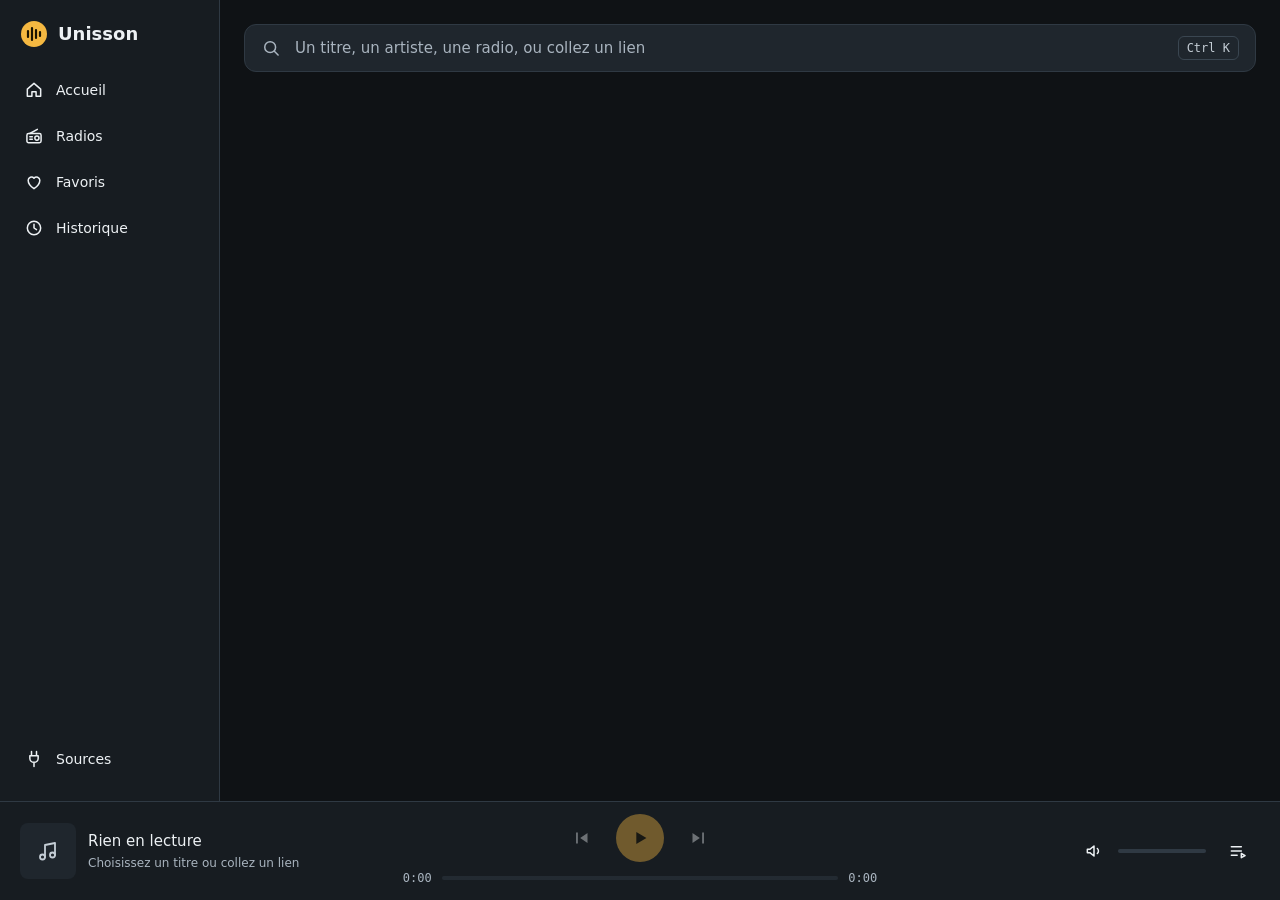
==== crates/unisson-app/ui/index.html @ 33367f4a "feat(app): add the queue panel and the radio that takes over The panel on the right lists the curren" ====
<!doctype html>
<html lang="fr">
<head>
<meta charset="utf-8">
<meta name="viewport" content="width=device-width, initial-scale=1">
<title>Unisson</title>
<link rel="stylesheet" href="styles/app.css">
<script type="module" src="js/main.js"></script>
</head>
<body>

<!-- Icons, defined once and reused with <use>. -->
<svg class="sprite" aria-hidden="true">
  <symbol id="icon-home" viewBox="0 0 24 24"><path d="M4 11l8-7 8 7v8.5h-5.5V14h-5v5.5H4z"/></symbol>
  <symbol id="icon-radio" viewBox="0 0 24 24"><rect x="3.5" y="9" width="17" height="11" rx="2"/><path d="M7 9l9-5M7 13h3M7 16h3"/><circle cx="15.5" cy="14.5" r="2.5"/></symbol>
  <symbol id="icon-heart" viewBox="0 0 24 24"><path d="M12 20s-7-4.4-7-10a4 4 0 0 1 7-2.6A4 4 0 0 1 19 10c0 5.6-7 10-7 10z"/></symbol>
  <symbol id="icon-history" viewBox="0 0 24 24"><circle cx="12" cy="12" r="8"/><path d="M12 7.5V12l3 2"/></symbol>
  <symbol id="icon-sources" viewBox="0 0 24 24"><path d="M9 3v5M15 3v5M7 8h10v3a5 5 0 0 1-10 0zM12 16v5"/></symbol>
  <symbol id="icon-search" viewBox="0 0 24 24"><circle cx="11" cy="11" r="6.5"/><path d="M16 16l4.5 4.5"/></symbol>
  <symbol id="icon-note" viewBox="0 0 24 24"><path d="M9 18V6l10-2v12"/><circle cx="6.5" cy="18" r="2.5"/><circle cx="16.5" cy="16" r="2.5"/></symbol>
  <symbol id="icon-volume" viewBox="0 0 24 24"><path d="M4 10v4h3l5 4V6l-5 4z"/><path d="M16 9a4 4 0 0 1 0 6"/></symbol>
  <symbol id="icon-muted" viewBox="0 0 24 24"><path d="M4 10v4h3l5 4V6l-5 4z"/><path d="M16 9.5l5 5M21 9.5l-5 5"/></symbol>
  <symbol id="icon-close" viewBox="0 0 24 24"><path d="M6 6l12 12M18 6L6 18"/></symbol>
  <symbol id="icon-plus" viewBox="0 0 24 24"><path d="M12 5v14M5 12h14"/></symbol>
  <symbol id="icon-queue" viewBox="0 0 24 24"><path d="M4 7h12M4 12h12M4 17h7"/><path d="M16 15v5l4.5-2.5z"/></symbol>
  <symbol id="icon-bars" viewBox="0 0 24 24"><path d="M6 15V9M12 19V5M18 16V8"/></symbol>
  <symbol id="icon-up" viewBox="0 0 24 24"><path d="M6 14l6-6 6 6"/></symbol>
  <symbol id="icon-down" viewBox="0 0 24 24"><path d="M6 10l6 6 6-6"/></symbol>
  <!-- Filled icons. -->
  <symbol id="icon-play" viewBox="0 0 24 24"><path d="M8 5.5v13l11-6.5z"/></symbol>
  <symbol id="icon-pause" viewBox="0 0 24 24"><path d="M7 5h3.5v14H7zM13.5 5H17v14h-3.5z"/></symbol>
  <symbol id="icon-previous" viewBox="0 0 24 24"><path d="M18 6.5v11l-8-5.5zM5.5 6h2v12h-2z"/></symbol>
  <symbol id="icon-next" viewBox="0 0 24 24"><path d="M6 6.5v11l8-5.5zM16.5 6h2v12h-2z"/></symbol>
</svg>

<div class="app">

  <nav class="sidebar" aria-label="Navigation principale">
    <div class="brand">
      <svg width="28" height="28" viewBox="0 0 28 28" aria-hidden="true"><circle cx="14" cy="14" r="13" fill="#F5B841"/><path d="M8 17v-6M12 20V8M16 18v-8M20 16v-4" stroke="#1A1300" stroke-width="2.2" stroke-linecap="round"/></svg>
      <span class="brand-name">Unisson</span>
    </div>

    <div class="nav-group">
      <button class="nav-item" type="button" data-view="home" title="Accueil">
        <svg class="icon" aria-hidden="true"><use href="#icon-home"/></svg><span class="nav-label">Accueil</span>
      </button>
      <button class="nav-item" type="button" data-view="radios" title="Radios">
        <svg class="icon" aria-hidden="true"><use href="#icon-radio"/></svg><span class="nav-label">Radios</span>
      </button>
      <button class="nav-item" type="button" data-view="favorites" title="Favoris">
        <svg class="icon" aria-hidden="true"><use href="#icon-heart"/></svg><span class="nav-label">Favoris</span>
      </button>
      <button class="nav-item" type="button" data-view="history" title="Historique">
        <svg class="icon" aria-hidden="true"><use href="#icon-history"/></svg><span class="nav-label">Historique</span>
      </button>
    </div>

    <div class="nav-group nav-group-end">
      <button class="nav-item" type="button" data-view="sources" title="Sources">
        <svg class="icon" aria-hidden="true"><use href="#icon-sources"/></svg><span class="nav-label">Sources</span>
      </button>
    </div>
  </nav>

  <main class="content">
    <form class="search" id="search-form" role="search">
      <svg class="icon" aria-hidden="true"><use href="#icon-search"/></svg>
      <input id="search-input" type="search" autocomplete="off" spellcheck="false"
        aria-label="Rechercher dans toutes les sources"
        placeholder="Un titre, un artiste, une radio, ou collez un lien">
      <kbd>Ctrl K</kbd>
    </form>
    <div class="view" id="view" tabindex="-1"></div>
  </main>

  <aside class="queue" id="queue" aria-label="File d'attente" hidden>
    <div class="queue-head">
      <h2 class="section-title">File d'attente</h2>
      <button class="text-button" id="queue-clear" type="button">Vider</button>
    </div>
    <div class="queue-body" id="queue-body"></div>
    <div class="queue-fallback" id="queue-fallback"></div>
  </aside>

  <div class="notice" id="notice" role="status" aria-live="polite" hidden>
    <span class="notice-text" id="notice-text"></span>
    <button class="text-button" id="notice-action" type="button" hidden></button>
    <button class="icon-button" id="notice-close" type="button" aria-label="Fermer le message">
      <svg class="icon" aria-hidden="true"><use href="#icon-close"/></svg>
    </button>
  </div>

  <footer class="player" aria-label="Lecteur">
    <div class="player-media">
      <div class="cover" id="player-cover" data-source="none">
        <svg class="icon" aria-hidden="true"><use id="player-cover-icon" href="#icon-note"/></svg>
        <img id="player-cover-image" alt="" hidden>
      </div>
      <div class="player-text">
        <div class="player-title" id="player-title">Rien en lecture</div>
        <div class="player-subtitle" id="player-subtitle">Choisissez un titre ou collez un lien</div>
      </div>
      <span class="badge" id="player-source" hidden></span>
    </div>

    <div class="player-center">
      <div class="transport">
        <button class="icon-button" id="player-previous" type="button" aria-label="Titre précédent" disabled>
          <svg class="icon icon-filled" aria-hidden="true"><use href="#icon-previous"/></svg>
        </button>
        <button class="play-button" id="player-toggle" type="button" aria-label="Lire" disabled>
          <svg class="icon icon-filled" aria-hidden="true"><use id="player-toggle-icon" href="#icon-play"/></svg>
          <span class="spinner" aria-hidden="true"></span>
        </button>
        <button class="icon-button" id="player-next" type="button" aria-label="Titre suivant" disabled>
          <svg class="icon icon-filled" aria-hidden="true"><use href="#icon-next"/></svg>
        </button>
      </div>
      <div class="progress" id="player-progress">
        <span class="time" id="player-position">0:00</span>
        <input class="slider" id="player-seek" type="range" min="0" max="0" step="1000" value="0"
          aria-label="Position dans le titre" disabled>
        <span class="time" id="player-duration">0:00</span>
      </div>
      <div class="live" id="player-live" hidden><span class="live-dot" aria-hidden="true"></span>En direct</div>
    </div>

    <div class="player-tools">
      <button class="icon-button" id="player-mute" type="button" aria-label="Couper le son" aria-pressed="false">
        <svg class="icon" aria-hidden="true"><use id="player-mute-icon" href="#icon-volume"/></svg>
      </button>
      <input class="slider slider-volume" id="player-volume" type="range" min="0" max="100" step="1" value="100"
        aria-label="Volume">
      <button class="icon-button toggle-button" id="player-queue" type="button"
        aria-label="File d'attente" title="File d'attente" aria-pressed="false" aria-controls="queue">
        <svg class="icon" aria-hidden="true"><use href="#icon-queue"/></svg>
      </button>
    </div>
  </footer>

</div>
</body>
</html>
---- crates/unisson-app/ui/styles/app.css ----
/* Unisson: styles of the main window.
 *
 * Sections: tokens, base, layout, sidebar, content, lists, notice, player,
 * sliders, small windows.
 */

/* ---------- Tokens ---------- */

:root {
  color-scheme: dark;

  --color-bg: #0F1215;
  --color-panel: #171C21;
  --color-surface: #1F262D;
  --color-hover: #2A333C;
  --color-border: #2F3943;
  --color-border-strong: #3A4651;
  --color-text: #EDF1F4;
  --color-text-soft: #C5CED6;
  --color-text-muted: #A9B4BF;
  --color-accent: #F5B841;
  --color-on-accent: #1A1300;
  --color-live: #6FD3C7;
  --color-danger: #FF9B8A;

  /* One color per source, used behind covers without a picture. */
  --color-source-radio: #2F5D62;
  --color-source-local: #5A4A7A;
  --color-source-youtube: #7A4B3B;

  --font-text: "Ubuntu", "Noto Sans", "DejaVu Sans", sans-serif;
  --font-mono: "Ubuntu Mono", "DejaVu Sans Mono", monospace;

  /* The smallest comfortable target for a pointer. */
  --target: 44px;
  --radius: 8px;
  --sidebar-width: 220px;
}

/* ---------- Base ---------- */

*,
*::before,
*::after {
  box-sizing: border-box;
}

html,
body {
  height: 100%;
  margin: 0;
}

body {
  background: var(--color-bg);
  color: var(--color-text);
  font-family: var(--font-text);
  font-size: 14px;
  line-height: 1.35;
  overflow: hidden;
  /* An application, not a document: text is not selected by accident. */
  user-select: none;
  -webkit-user-select: none;
  cursor: default;
}

button,
input,
select {
  font: inherit;
  color: inherit;
}

button {
  cursor: pointer;
}

button:disabled {
  cursor: default;
  opacity: 0.4;
}

:focus-visible {
  outline: 2px solid var(--color-accent);
  outline-offset: 2px;
}

h1,
h2,
p {
  margin: 0;
}

[hidden] {
  display: none !important;
}

.sprite {
  position: absolute;
  width: 0;
  height: 0;
}

.icon {
  flex: none;
  width: 20px;
  height: 20px;
  fill: none;
  stroke: currentColor;
  stroke-width: 1.8;
  stroke-linecap: round;
  stroke-linejoin: round;
}

.icon-filled {
  fill: currentColor;
  stroke: none;
}

.icon-button {
  flex: none;
  display: flex;
  align-items: center;
  justify-content: center;
  width: var(--target);
  height: var(--target);
  border: 0;
  border-radius: var(--radius);
  background: transparent;
}

.icon-button:hover:not(:disabled) {
  background: var(--color-hover);
}

.text-button {
  flex: none;
  height: 32px;
  padding: 0 12px;
  border: 1px solid var(--color-border-strong);
  border-radius: var(--radius);
  background: transparent;
}

.text-button:hover {
  background: var(--color-hover);
}

.badge {
  flex: none;
  padding: 2px 7px;
  border: 1px solid var(--color-border-strong);
  border-radius: 5px;
  color: var(--color-text-soft);
  font-size: 11px;
  font-weight: 500;
  letter-spacing: 0.04em;
  text-transform: uppercase;
}

.truncate {
  min-width: 0;
  overflow: hidden;
  text-overflow: ellipsis;
  white-space: nowrap;
}

/* ---------- Layout ---------- */

.app {
  position: relative;
  display: grid;
  /* The last column is the queue panel: it has no width while hidden. */
  grid-template-columns: var(--sidebar-width) minmax(0, 1fr) auto;
  grid-template-rows: minmax(0, 1fr) auto auto;
  grid-template-areas:
    "sidebar content queue"
    "notice  notice  notice"
    "player  player  player";
  height: 100%;
}

/* ---------- Sidebar ---------- */

.sidebar {
  grid-area: sidebar;
  display: flex;
  flex-direction: column;
  gap: 20px;
  padding: 20px 12px;
  background: var(--color-panel);
  border-right: 1px solid var(--color-border);
  overflow-y: auto;
}

.brand {
  display: flex;
  align-items: center;
  gap: 10px;
  padding: 0 8px;
}

.brand svg {
  flex: none;
}

.brand-name {
  font-size: 18px;
  font-weight: 700;
}

.nav-group {
  display: flex;
  flex-direction: column;
  gap: 2px;
}

.nav-group-end {
  margin-top: auto;
}

.nav-item {
  display: flex;
  align-items: center;
  gap: 12px;
  width: 100%;
  height: var(--target);
  padding: 0 12px;
  border: 0;
  border-radius: var(--radius);
  background: transparent;
  text-align: left;
}

.nav-item:hover {
  background: var(--color-surface);
}

.nav-item[aria-current="page"] {
  background: var(--color-hover);
  font-weight: 500;
}

.nav-item[aria-current="page"] .icon {
  color: var(--color-accent);
}

/* ---------- Content ---------- */

.content {
  grid-area: content;
  display: flex;
  flex-direction: column;
  gap: 24px;
  min-height: 0;
  padding: 24px 24px 0;
}

.search {
  flex: none;
  display: flex;
  align-items: center;
  gap: 12px;
  height: 48px;
  padding: 0 16px;
  background: var(--color-surface);
  border: 1px solid var(--color-border);
  border-radius: 12px;
  color: var(--color-text-muted);
}

.search:focus-within {
  border-color: var(--color-accent);
}

.search input {
  flex: 1;
  min-width: 0;
  height: var(--target);
  border: 0;
  outline: 0;
  background: transparent;
  color: var(--color-text);
  font-size: 15px;
  user-select: text;
  -webkit-user-select: text;
}

.search input::placeholder {
  color: var(--color-text-muted);
}

.search input::-webkit-search-cancel-button {
  display: none;
}

kbd {
  flex: none;
  padding: 3px 8px;
  border: 1px solid var(--color-border-strong);
  border-radius: 6px;
  color: var(--color-text-soft);
  font-family: var(--font-mono);
  font-size: 12px;
  white-space: nowrap;
}

.view {
  flex: 1;
  display: flex;
  flex-direction: column;
  gap: 24px;
  min-height: 0;
  padding-bottom: 24px;
  overflow-y: auto;
  outline: 0;
}

.view-title {
  font-size: 22px;
  font-weight: 500;
}

.section {
  display: flex;
  flex-direction: column;
  gap: 12px;
}

.section-head {
  display: flex;
  align-items: baseline;
  justify-content: space-between;
  gap: 12px;
}

.section-title {
  font-size: 16px;
  font-weight: 500;
}

.section-note {
  color: var(--color-text-muted);
  font-size: 13px;
}

.link-button {
  padding: 4px 0;
  border: 0;
  background: transparent;
  color: var(--color-accent);
  font-size: 13px;
}

.link-button:hover {
  text-decoration: underline;
}

.hint {
  color: var(--color-text-muted);
  max-width: 60ch;
}

/* ---------- Lists ---------- */

.tiles {
  display: grid;
  grid-template-columns: repeat(auto-fill, minmax(170px, 1fr));
  gap: 16px;
}

.tile {
  display: flex;
  flex-direction: column;
  min-width: 0;
  padding: 0;
  border: 1px solid transparent;
  border-radius: 12px;
  background: var(--color-surface);
  overflow: hidden;
  text-align: left;
}

.tile:hover {
  background: var(--color-hover);
}

.tile[aria-current="true"] {
  border-color: var(--color-accent);
}

.tile-band {
  display: flex;
  justify-content: space-between;
  height: 76px;
  padding: 8px;
  background: var(--color-source-local);
}

.tile[data-source="radio"] .tile-band {
  background: var(--color-source-radio);
}

.tile[data-source="youtube"] .tile-band {
  background: var(--color-source-youtube);
}

.tile-badge {
  align-self: flex-start;
  padding: 2px 7px;
  border-radius: 5px;
  background: var(--color-bg);
  font-size: 11px;
  font-weight: 500;
  letter-spacing: 0.04em;
  text-transform: uppercase;
}

.tile-play {
  align-self: flex-end;
  display: flex;
  align-items: center;
  justify-content: center;
  width: var(--target);
  height: var(--target);
  border-radius: 50%;
  background: var(--color-accent);
  color: var(--color-on-accent);
}

.tile-text {
  display: flex;
  flex-direction: column;
  gap: 2px;
  min-width: 0;
  padding: 12px;
}

.tile-title {
  font-weight: 500;
}

.tile-subtitle {
  color: var(--color-text-muted);
  font-size: 12px;
}

.chips {
  display: grid;
  grid-template-columns: repeat(auto-fill, minmax(150px, 1fr));
  gap: 8px;
}

.chip {
  display: flex;
  flex-direction: column;
  justify-content: center;
  gap: 2px;
  min-width: 0;
  height: 56px;
  padding: 0 12px;
  background: var(--color-surface);
  border: 1px solid var(--color-border);
  border-radius: 10px;
  text-align: left;
}

.chip:hover {
  background: var(--color-hover);
}

.chip[aria-current="true"] {
  border-color: var(--color-accent);
}

.chip-title {
  font-weight: 500;
}

.chip-subtitle {
  color: var(--color-text-muted);
  font-size: 12px;
}

.rows {
  display: flex;
  flex-direction: column;
}

.row {
  display: flex;
  align-items: center;
  min-height: 48px;
  border-bottom: 1px solid var(--color-surface);
}

.row:hover,
.row:focus-within {
  background: var(--color-panel);
}

.row-main {
  flex: 1;
  display: flex;
  align-items: center;
  gap: 12px;
  min-width: 0;
  min-height: 48px;
  padding: 0 12px 0 0;
  border: 0;
  background: transparent;
  text-align: left;
}

.row[aria-current="true"] .row-title {
  color: var(--color-accent);
}

.row-play {
  flex: none;
  display: flex;
  align-items: center;
  justify-content: center;
  width: var(--target);
  height: var(--target);
}

.row-play .icon {
  width: 18px;
  height: 18px;
}

.row-title,
.row-artist {
  flex: 2 1 0;
}

.row-artist {
  color: var(--color-text-muted);
}

.row-badges {
  flex: none;
  display: flex;
  gap: 6px;
}

.row-duration {
  flex: none;
  width: 48px;
  color: var(--color-text-muted);
  font-family: var(--font-mono);
  font-size: 13px;
  text-align: right;
}

/* ---------- Radios ---------- */

.stack {
  display: flex;
  flex-direction: column;
  gap: 12px;
}

.stack > .text-button {
  align-self: flex-start;
}

.live-area:empty {
  display: none;
}

.live-card {
  display: flex;
  align-items: center;
  gap: 16px;
  padding: 16px;
  border: 1px solid var(--color-border);
  border-radius: 12px;
  background: var(--color-surface);
}

.live-card-cover {
  flex: none;
  display: flex;
  align-items: center;
  justify-content: center;
  width: 72px;
  height: 72px;
  border-radius: 10px;
  background: var(--color-source-radio);
}

.live-card-cover .icon {
  width: 32px;
  height: 32px;
}

.live-card-text {
  flex: 1;
  display: flex;
  flex-direction: column;
  gap: 4px;
  min-width: 0;
}

.live-card-title {
  font-size: 22px;
  font-weight: 500;
}

.live-card-air {
  color: var(--color-text-soft);
  user-select: text;
  -webkit-user-select: text;
}

.station-grid {
  display: grid;
  grid-template-columns: repeat(auto-fill, minmax(280px, 1fr));
  gap: 0 24px;
}

.station-text {
  flex: 1;
  display: flex;
  flex-direction: column;
  gap: 2px;
  min-width: 0;
}

.station-name {
  font-weight: 500;
}

.row[aria-current="true"] .station-name,
.row[aria-current="true"] .row-play {
  color: var(--color-accent);
}

.station-detail {
  color: var(--color-text-muted);
  font-size: 12px;
}

.station-quality {
  flex: none;
  color: var(--color-text-muted);
  font-family: var(--font-mono);
  font-size: 12px;
}

.favorite-button[aria-pressed="true"] .icon {
  fill: var(--color-accent);
  stroke: var(--color-accent);
}

.inline-form {
  display: flex;
  flex-wrap: wrap;
  align-items: center;
  gap: 8px;
}

.field {
  flex: 1 1 160px;
  min-width: 0;
  height: var(--target);
  padding: 0 12px;
  border: 1px solid var(--color-border);
  border-radius: var(--radius);
  background: var(--color-surface);
  color: var(--color-text);
  user-select: text;
  -webkit-user-select: text;
}

.field-wide {
  flex: 3 1 240px;
}

.field::placeholder {
  color: var(--color-text-muted);
}

.field:focus-visible {
  outline-offset: 0;
}

.text-button-strong {
  border-color: var(--color-accent);
  background: var(--color-accent);
  color: var(--color-on-accent);
  font-weight: 500;
}

.text-button-strong:hover {
  background: var(--color-accent);
  filter: brightness(1.08);
}

.inline-form .text-button {
  height: var(--target);
}

.filter-chips {
  display: flex;
  flex-wrap: wrap;
  gap: 8px;
}

.filter-chip {
  height: 36px;
  padding: 0 14px;
  border: 1px solid var(--color-border-strong);
  border-radius: 18px;
  background: transparent;
  color: var(--color-text-soft);
}

.filter-chip:hover {
  background: var(--color-hover);
}

.filter-chip[aria-pressed="true"] {
  border-color: var(--color-accent);
  background: var(--color-accent);
  color: var(--color-on-accent);
  font-weight: 500;
}

/* ---------- Search ---------- */

.search-head {
  display: flex;
  flex-direction: column;
  gap: 12px;
}

.search-summary {
  color: var(--color-text-muted);
}

.search-filters {
  display: flex;
  flex-wrap: wrap;
  align-items: center;
  justify-content: space-between;
  gap: 12px 24px;
}

.search-filters .filter-chips {
  align-items: center;
}

.filter-chip-source[aria-pressed="true"] {
  border-color: var(--color-text-soft);
  background: var(--color-hover);
  color: var(--color-text);
}

.search-error {
  color: var(--color-danger);
}

.search-group {
  display: flex;
  flex-direction: column;
  gap: 4px;
}

.group-title {
  color: var(--color-text-muted);
  font-size: 11px;
  font-weight: 500;
  letter-spacing: 0.08em;
  text-transform: uppercase;
}

.row[data-selected] {
  background: var(--color-surface);
  box-shadow: inset 3px 0 0 var(--color-accent);
}

.best {
  padding: 8px 8px 8px 12px;
  border: 1px solid var(--color-border);
  border-radius: 12px;
  background: var(--color-surface);
}

.best[data-selected] {
  border-color: var(--color-accent);
  box-shadow: none;
}

.best-main {
  flex: 1;
  display: flex;
  align-items: center;
  gap: 16px;
  min-width: 0;
  padding: 0;
  border: 0;
  background: transparent;
  text-align: left;
}

.best-title {
  font-size: 18px;
  font-weight: 500;
}

.best-hint {
  flex: none;
  display: flex;
  align-items: center;
  gap: 8px;
  padding-right: 8px;
  color: var(--color-text-muted);
  font-size: 13px;
}

.legend {
  display: flex;
  flex-wrap: wrap;
  gap: 8px 20px;
  margin-top: auto;
  padding-top: 12px;
  border-top: 1px solid var(--color-surface);
  color: var(--color-text-muted);
  font-size: 12px;
}

.legend-entry {
  display: flex;
  align-items: center;
  gap: 6px;
}

/* ---------- Queue ---------- */

.queue {
  grid-area: queue;
  display: flex;
  flex-direction: column;
  gap: 12px;
  width: 320px;
  min-height: 0;
  padding: 20px 16px 16px;
  background: var(--color-panel);
  border-left: 1px solid var(--color-border);
}

.queue-head {
  flex: none;
  display: flex;
  align-items: center;
  justify-content: space-between;
  gap: 12px;
}

.queue-body {
  flex: 1;
  display: flex;
  flex-direction: column;
  gap: 8px;
  min-height: 0;
  /* Room for the focus ring of the rows. */
  margin: 0 -8px;
  padding: 0 8px;
  overflow-y: auto;
}

.queue-body .group-title {
  margin: 6px 0 0;
}

.queue-current {
  display: flex;
  align-items: center;
  gap: 10px;
  min-height: 52px;
  padding: 0 10px;
  border-radius: 10px;
  background: var(--color-hover);
}

.queue-current .icon {
  width: 16px;
  height: 16px;
  color: var(--color-accent);
  stroke-width: 2.4;
}

.queue-current .queue-title {
  color: var(--color-accent);
  font-weight: 500;
}

.queue-list {
  display: flex;
  flex-direction: column;
  margin: 0;
  padding: 0;
  list-style: none;
}

.queue-row {
  display: flex;
  align-items: center;
  min-height: 48px;
  border-radius: var(--radius);
}

.queue-row:hover,
.queue-row:focus-within {
  background: var(--color-surface);
}

.queue-main {
  flex: 1;
  display: flex;
  align-items: center;
  gap: 10px;
  min-width: 0;
  min-height: 48px;
  padding: 0 4px 0 10px;
  border: 0;
  border-radius: var(--radius);
  background: transparent;
  text-align: left;
}

.queue-number {
  flex: none;
  width: 18px;
  color: var(--color-text-muted);
  font-family: var(--font-mono);
  font-size: 13px;
}

/* The buttons only take room on the row being used. They are folded, not
   removed, so that the keyboard can still reach them. */
.queue-actions {
  flex: none;
  display: flex;
  width: 0;
  overflow: hidden;
}

.queue-row:hover .queue-actions,
.queue-row:focus-within .queue-actions {
  width: auto;
  overflow: visible;
}

.queue-actions .icon-button {
  width: 32px;
  height: 40px;
}

.queue-actions .icon {
  width: 16px;
  height: 16px;
}

.queue-fallback {
  flex: none;
  display: flex;
  align-items: center;
  gap: 12px;
  padding: 12px;
  border: 1px dashed var(--color-border-strong);
  border-radius: 10px;
  color: var(--color-text-muted);
}

.queue-fallback[data-active="true"] > .icon {
  color: var(--color-live);
}

.queue-fallback .queue-title {
  color: var(--color-text);
}

.switch {
  flex: none;
  display: flex;
  align-items: center;
  width: 44px;
  height: 26px;
  padding: 3px;
  border: 0;
  border-radius: 13px;
  background: var(--color-border-strong);
  transition: background 0.15s;
}

.switch-knob {
  width: 20px;
  height: 20px;
  border-radius: 50%;
  background: var(--color-text);
  transition: transform 0.15s;
}

.switch[aria-checked="true"] {
  background: var(--color-accent);
}

.switch[aria-checked="true"] .switch-knob {
  background: var(--color-on-accent);
  transform: translateX(18px);
}

.toggle-button[aria-pressed="true"] {
  background: var(--color-hover);
  color: var(--color-accent);
}

/* A window too narrow for three columns: the panel covers the content. */
@media (max-width: 999px) {
  .queue {
    grid-area: content;
    justify-self: end;
    z-index: 1;
    width: min(320px, 100%);
    box-shadow: -12px 0 24px rgb(0 0 0 / 40%);
  }
}

/* ---------- Notice ---------- */

.notice {
  grid-area: notice;
  display: flex;
  align-items: center;
  gap: 12px;
  padding: 4px 8px 4px 20px;
  background: var(--color-surface);
  border-top: 1px solid var(--color-border);
}

.notice[data-tone="error"] {
  border-top-color: var(--color-danger);
}

.notice[data-tone="error"] .notice-text::before {
  content: "Erreur. ";
  color: var(--color-danger);
  font-weight: 500;
}

.notice-text {
  flex: 1;
  min-width: 0;
  user-select: text;
  -webkit-user-select: text;
}

/* ---------- Player ---------- */

.player {
  grid-area: player;
  display: flex;
  flex-wrap: wrap;
  align-items: center;
  gap: 12px 24px;
  padding: 12px 20px;
  background: var(--color-panel);
  border-top: 1px solid var(--color-border);
}

.player-media {
  flex: 1 1 260px;
  display: flex;
  align-items: center;
  gap: 12px;
  min-width: 0;
}

.cover {
  position: relative;
  flex: none;
  display: flex;
  align-items: center;
  justify-content: center;
  width: 56px;
  height: 56px;
  border-radius: var(--radius);
  background: var(--color-surface);
  color: var(--color-text-soft);
  overflow: hidden;
}

.cover[data-source="radio"] {
  background: var(--color-source-radio);
}

.cover[data-source="local"] {
  background: var(--color-source-local);
}

.cover[data-source="youtube"] {
  background: var(--color-source-youtube);
}

.cover .icon {
  width: 24px;
  height: 24px;
}

.cover img {
  position: absolute;
  inset: 0;
  width: 100%;
  height: 100%;
  object-fit: cover;
  background: var(--color-surface);
}

.player-text {
  display: flex;
  flex-direction: column;
  gap: 3px;
  min-width: 0;
}

.player-title {
  font-size: 15px;
  font-weight: 500;
}

.player-subtitle {
  color: var(--color-text-muted);
  font-size: 12px;
}

.player-title,
.player-subtitle {
  overflow: hidden;
  text-overflow: ellipsis;
  white-space: nowrap;
}

.player-center {
  flex: 1.4 1 360px;
  display: flex;
  flex-direction: column;
  align-items: center;
  gap: 6px;
  min-width: 0;
}

.transport {
  display: flex;
  align-items: center;
  gap: 12px;
}

.transport .icon {
  width: 22px;
  height: 22px;
}

.play-button {
  position: relative;
  flex: none;
  display: flex;
  align-items: center;
  justify-content: center;
  width: 48px;
  height: 48px;
  border: 0;
  border-radius: 50%;
  background: var(--color-accent);
  color: var(--color-on-accent);
}

.play-button:hover:not(:disabled) {
  filter: brightness(1.08);
}

.spinner {
  display: none;
  width: 22px;
  height: 22px;
  border: 3px solid var(--color-on-accent);
  border-right-color: transparent;
  border-radius: 50%;
  animation: spin 0.8s linear infinite;
}

.play-button[aria-busy="true"] .icon {
  display: none;
}

.play-button[aria-busy="true"] .spinner {
  display: block;
}

@keyframes spin {
  to {
    transform: rotate(360deg);
  }
}

.progress {
  display: flex;
  align-items: center;
  gap: 10px;
  width: 100%;
  height: 20px;
}

.time {
  flex: none;
  min-width: 36px;
  color: var(--color-text-muted);
  font-family: var(--font-mono);
  font-size: 12px;
}

.time:first-child {
  text-align: right;
}

.live {
  display: flex;
  align-items: center;
  gap: 8px;
  height: 20px;
  color: var(--color-live);
  font-size: 12px;
  font-weight: 500;
  letter-spacing: 0.04em;
  text-transform: uppercase;
}

.live-off {
  color: var(--color-text-muted);
}

.live-dot {
  width: 8px;
  height: 8px;
  border-radius: 50%;
  background: currentColor;
}

.player-tools {
  flex: 1 1 260px;
  display: flex;
  align-items: center;
  justify-content: flex-end;
  gap: 2px;
}

/* ---------- Sliders ---------- */

.slider {
  /* Set from JavaScript: how much of the track is filled, from 0% to 100%. */
  --fill: 0%;
  --fill-color: var(--color-accent);

  flex: 1;
  min-width: 0;
  height: 20px;
  margin: 0;
  background: transparent;
  cursor: pointer;
  appearance: none;
  -webkit-appearance: none;
}

.slider:disabled {
  cursor: default;
  opacity: 0.5;
}

.slider::-webkit-slider-runnable-track {
  height: 4px;
  border-radius: 2px;
  background: linear-gradient(
    to right,
    var(--fill-color) var(--fill),
    var(--color-border) var(--fill)
  );
}

.slider::-webkit-slider-thumb {
  width: 12px;
  height: 12px;
  margin-top: -4px;
  border: 0;
  border-radius: 50%;
  background: var(--color-text);
  opacity: 0;
  appearance: none;
  -webkit-appearance: none;
}

.slider:hover:not(:disabled)::-webkit-slider-thumb,
.slider:focus-visible::-webkit-slider-thumb {
  opacity: 1;
}

.slider-volume {
  --fill-color: var(--color-text);

  flex: 0 1 88px;
  margin-right: 8px;
}

/* ---------- Small windows ---------- */

@media (max-width: 860px) {
  :root {
    --sidebar-width: 68px;
  }

  .brand-name,
  .nav-label {
    display: none;
  }

  .brand,
  .nav-item {
    justify-content: center;
    padding: 0;
  }

  .content {
    padding: 16px 16px 0;
  }

  .search kbd {
    display: none;
  }

  /* Keep the player on one line. */
  .player {
    gap: 12px 16px;
    padding: 12px 16px;
  }

  .player-media {
    flex-basis: 150px;
  }

  .player-media .badge {
    display: none;
  }

  .player-center {
    flex-basis: 260px;
  }

  .player-tools {
    flex: 0 1 auto;
  }
}

@media (prefers-reduced-motion: reduce) {
  .spinner {
    animation-duration: 2.4s;
  }

  .switch,
  .switch-knob {
    transition: none;
  }
}
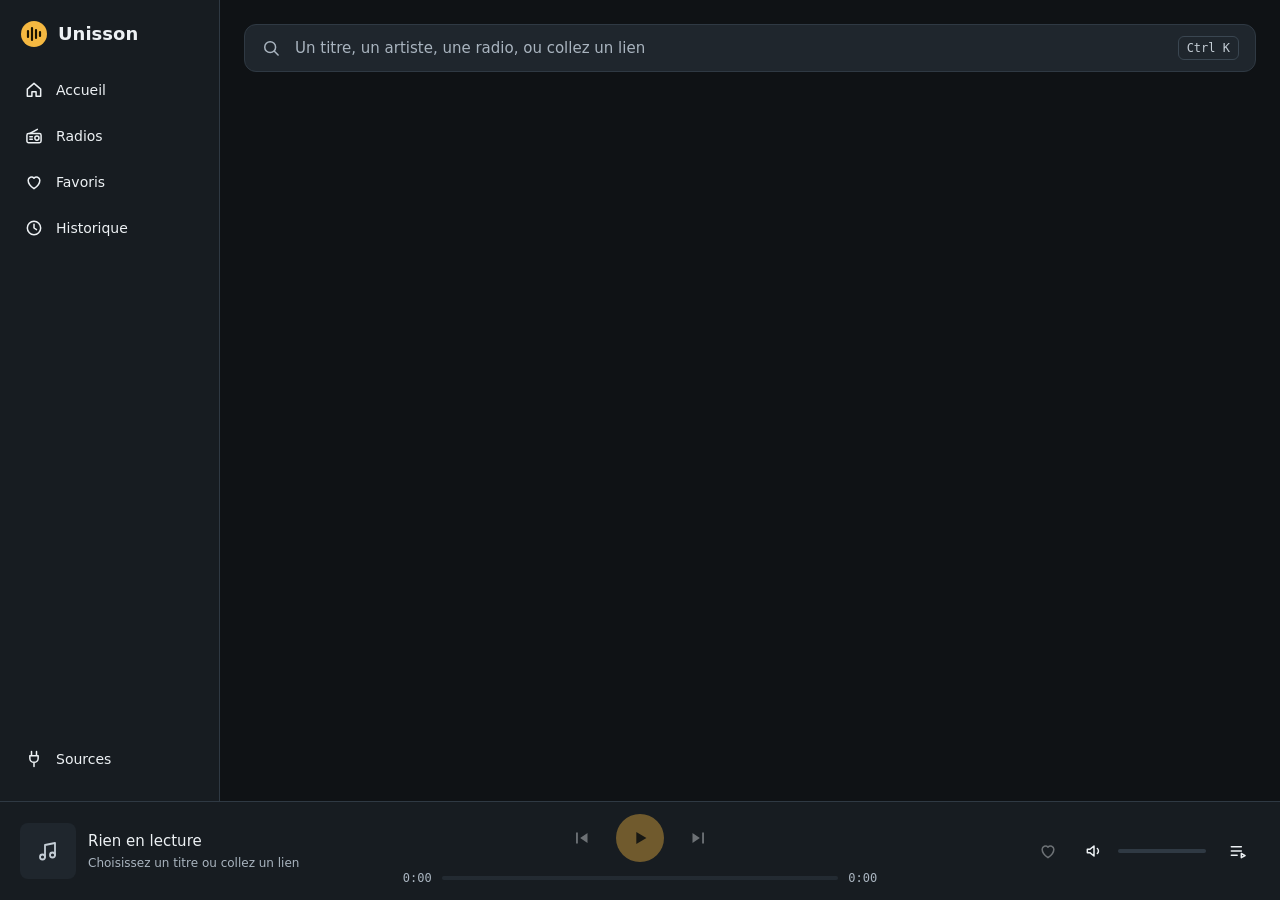
==== commit ce703cf6: "feat(app): add favorites, history and playlists The heart of the player bar keeps the current media:" ====
--- a/crates/unisson-app/ui/index.html
+++ b/crates/unisson-app/ui/index.html
@@ -24,6 +24,10 @@
   <symbol id="icon-plus" viewBox="0 0 24 24"><path d="M12 5v14M5 12h14"/></symbol>
   <symbol id="icon-queue" viewBox="0 0 24 24"><path d="M4 7h12M4 12h12M4 17h7"/><path d="M16 15v5l4.5-2.5z"/></symbol>
   <symbol id="icon-bars" viewBox="0 0 24 24"><path d="M6 15V9M12 19V5M18 16V8"/></symbol>
+  <symbol id="icon-folder" viewBox="0 0 24 24"><path d="M3.5 7.5a2 2 0 0 1 2-2h4l2 2.5h7a2 2 0 0 1 2 2v7.5a2 2 0 0 1-2 2h-13a2 2 0 0 1-2-2z"/></symbol>
+  <symbol id="icon-video" viewBox="0 0 24 24"><rect x="3.5" y="6" width="17" height="12" rx="3"/><path d="M10.5 9.5v5l4.5-2.5z"/></symbol>
+  <symbol id="icon-list" viewBox="0 0 24 24"><path d="M4 7h16M4 12h16M4 17h10"/></symbol>
+  <symbol id="icon-list-add" viewBox="0 0 24 24"><path d="M4 7h12M4 12h8M4 17h6"/><path d="M17 12v8M13 16h8"/></symbol>
   <symbol id="icon-up" viewBox="0 0 24 24"><path d="M6 14l6-6 6 6"/></symbol>
   <symbol id="icon-down" viewBox="0 0 24 24"><path d="M6 10l6 6 6-6"/></symbol>
   <!-- Filled icons. -->
@@ -56,9 +60,17 @@
       </button>
     </div>
 
+    <div class="nav-group" id="playlists-nav" hidden>
+      <div class="nav-heading">Mes listes</div>
+      <div class="nav-group" id="playlists-list"></div>
+      <button class="nav-item nav-item-soft" id="playlist-new" type="button" title="Nouvelle liste">
+        <svg class="icon" aria-hidden="true"><use href="#icon-plus"/></svg><span class="nav-label">Nouvelle liste</span>
+      </button>
+    </div>
+
     <div class="nav-group nav-group-end">
       <button class="nav-item" type="button" data-view="sources" title="Sources">
-        <svg class="icon" aria-hidden="true"><use href="#icon-sources"/></svg><span class="nav-label">Sources</span>
+        <svg class="icon" aria-hidden="true"><use href="#icon-sources"/></svg><span class="nav-label">Sources</span><span class="nav-count" id="sources-count"></span>
       </button>
     </div>
   </nav>
@@ -127,6 +139,10 @@
     </div>
 
     <div class="player-tools">
+      <button class="icon-button favorite-button" id="player-favorite" type="button"
+        aria-label="Ajouter aux favoris" title="Ajouter aux favoris" aria-pressed="false" disabled>
+        <svg class="icon" aria-hidden="true"><use href="#icon-heart"/></svg>
+      </button>
       <button class="icon-button" id="player-mute" type="button" aria-label="Couper le son" aria-pressed="false">
         <svg class="icon" aria-hidden="true"><use id="player-mute-icon" href="#icon-volume"/></svg>
       </button>
--- a/crates/unisson-app/ui/styles/app.css
+++ b/crates/unisson-app/ui/styles/app.css
@@ -146,6 +146,11 @@
   background: var(--color-hover);
 }
 
+.text-button-danger {
+  border-color: var(--color-danger);
+  color: var(--color-danger);
+}
+
 .badge {
   flex: none;
   padding: 2px 7px;
@@ -241,6 +246,29 @@
   font-weight: 500;
 }
 
+.nav-label {
+  flex: 1;
+}
+
+.nav-heading {
+  padding: 0 12px 6px;
+  color: var(--color-text-muted);
+  font-size: 11px;
+  font-weight: 500;
+  letter-spacing: 0.08em;
+  text-transform: uppercase;
+}
+
+.nav-item-soft {
+  color: var(--color-text-muted);
+}
+
+.nav-count {
+  color: var(--color-text-muted);
+  font-size: 12px;
+  font-weight: 400;
+}
+
 .nav-item[aria-current="page"] .icon {
   color: var(--color-accent);
 }
@@ -838,6 +866,171 @@
   gap: 6px;
 }
 
+/* ---------- Menus and playlists ---------- */
+
+.menu {
+  position: fixed;
+  z-index: 10;
+  display: flex;
+  flex-direction: column;
+  gap: 2px;
+  width: max-content;
+  min-width: 200px;
+  max-width: min(320px, calc(100vw - 16px));
+  max-height: min(360px, calc(100vh - 16px));
+  padding: 6px;
+  border: 1px solid var(--color-border-strong);
+  border-radius: 10px;
+  background: var(--color-surface);
+  box-shadow: 0 12px 32px rgb(0 0 0 / 50%);
+  overflow-y: auto;
+}
+
+.menu-item {
+  display: flex;
+  align-items: center;
+  justify-content: space-between;
+  gap: 12px;
+  min-height: 40px;
+  padding: 0 12px;
+  border: 0;
+  border-radius: 6px;
+  background: transparent;
+  text-align: left;
+}
+
+.menu-item:hover,
+.menu-item:focus-visible {
+  background: var(--color-hover);
+}
+
+.menu-form {
+  display: flex;
+  gap: 6px;
+  padding: 2px;
+}
+
+.menu-form .field {
+  flex: 1 1 150px;
+  height: 40px;
+}
+
+.menu-form .text-button {
+  height: 40px;
+}
+
+.playlist-head {
+  display: flex;
+  flex-wrap: wrap;
+  align-items: center;
+  gap: 12px;
+}
+
+.playlist-head .station-text {
+  flex: 1 1 200px;
+}
+
+.playlist-head .text-button {
+  height: 40px;
+  padding: 0 16px;
+}
+
+.playlist-head .inline-form {
+  flex: 1;
+}
+
+/* ---------- Settings ---------- */
+
+.settings {
+  display: flex;
+  flex-direction: column;
+  gap: 28px;
+  max-width: 760px;
+}
+
+.source-cards {
+  display: flex;
+  flex-direction: column;
+  gap: 12px;
+}
+
+.source-card {
+  display: flex;
+  flex-direction: column;
+  gap: 12px;
+  padding: 16px;
+  border: 1px solid var(--color-border);
+  border-radius: 12px;
+  background: var(--color-surface);
+}
+
+.source-card-head {
+  display: flex;
+  align-items: center;
+  gap: 16px;
+}
+
+.source-card[data-enabled="false"] .cover {
+  filter: grayscale(1);
+  opacity: 0.6;
+}
+
+.source-name {
+  font-size: 16px;
+  font-weight: 500;
+}
+
+.source-card-details {
+  display: flex;
+  flex-direction: column;
+  gap: 8px;
+  padding: 12px 0 0 72px;
+  border-top: 1px solid var(--color-border);
+}
+
+.path {
+  font-family: var(--font-mono);
+  font-size: 13px;
+  overflow-wrap: anywhere;
+  user-select: text;
+  -webkit-user-select: text;
+}
+
+.priority {
+  display: flex;
+  flex-direction: column;
+  gap: 4px;
+  margin: 0;
+  padding: 0;
+  list-style: none;
+}
+
+.priority-row {
+  display: flex;
+  align-items: center;
+  gap: 8px;
+  min-height: 48px;
+  padding: 0 4px 0 16px;
+  border: 1px solid var(--color-border);
+  border-radius: 10px;
+}
+
+.priority-row[data-enabled="false"] .priority-name {
+  color: var(--color-text-muted);
+}
+
+.priority-name {
+  flex: 1;
+}
+
+.setting-row {
+  display: flex;
+  align-items: center;
+  justify-content: space-between;
+  gap: 16px;
+  min-height: 48px;
+}
+
 /* ---------- Queue ---------- */
 
 .queue {
@@ -1321,8 +1514,14 @@
   }
 
   .brand-name,
-  .nav-label {
+  .nav-label,
+  .nav-count,
+  .nav-heading {
     display: none;
+  }
+
+  .source-card-details {
+    padding-left: 0;
   }
 
   .brand,
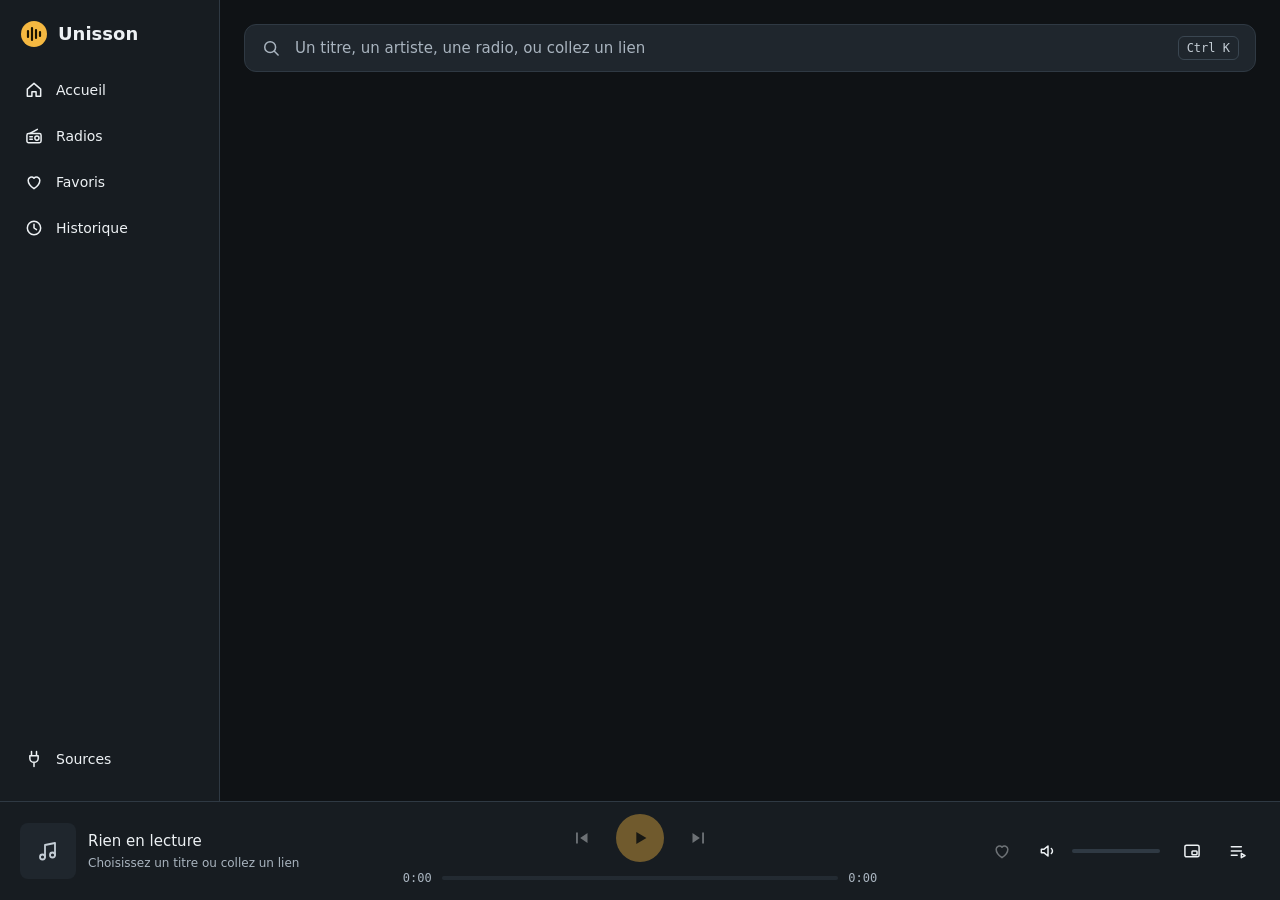
==== commit a2d1e109: "feat(app): add the mini-player A second, small window shows what plays with previous, play or pause," ====
--- a/crates/unisson-app/ui/index.html
+++ b/crates/unisson-app/ui/index.html
@@ -28,6 +28,7 @@
   <symbol id="icon-video" viewBox="0 0 24 24"><rect x="3.5" y="6" width="17" height="12" rx="3"/><path d="M10.5 9.5v5l4.5-2.5z"/></symbol>
   <symbol id="icon-list" viewBox="0 0 24 24"><path d="M4 7h16M4 12h16M4 17h10"/></symbol>
   <symbol id="icon-list-add" viewBox="0 0 24 24"><path d="M4 7h12M4 12h8M4 17h6"/><path d="M17 12v8M13 16h8"/></symbol>
+  <symbol id="icon-mini" viewBox="0 0 24 24"><rect x="3.5" y="5" width="17" height="14" rx="2"/><rect x="12" y="12" width="6" height="4.5" rx="1"/></symbol>
   <symbol id="icon-up" viewBox="0 0 24 24"><path d="M6 14l6-6 6 6"/></symbol>
   <symbol id="icon-down" viewBox="0 0 24 24"><path d="M6 10l6 6 6-6"/></symbol>
   <!-- Filled icons. -->
@@ -148,6 +149,10 @@
       </button>
       <input class="slider slider-volume" id="player-volume" type="range" min="0" max="100" step="1" value="100"
         aria-label="Volume">
+      <button class="icon-button" id="player-mini" type="button"
+        aria-label="Réduire en mini-lecteur" title="Réduire en mini-lecteur">
+        <svg class="icon" aria-hidden="true"><use href="#icon-mini"/></svg>
+      </button>
       <button class="icon-button toggle-button" id="player-queue" type="button"
         aria-label="File d'attente" title="File d'attente" aria-pressed="false" aria-controls="queue">
         <svg class="icon" aria-hidden="true"><use href="#icon-queue"/></svg>
--- a/crates/unisson-app/ui/styles/app.css
+++ b/crates/unisson-app/ui/styles/app.css
@@ -791,6 +791,15 @@
   color: var(--color-danger);
 }
 
+.search-notes {
+  display: flex;
+  flex-wrap: wrap;
+  align-items: baseline;
+  gap: 4px 12px;
+  color: var(--color-text-muted);
+  font-size: 13px;
+}
+
 .search-group {
   display: flex;
   flex-direction: column;
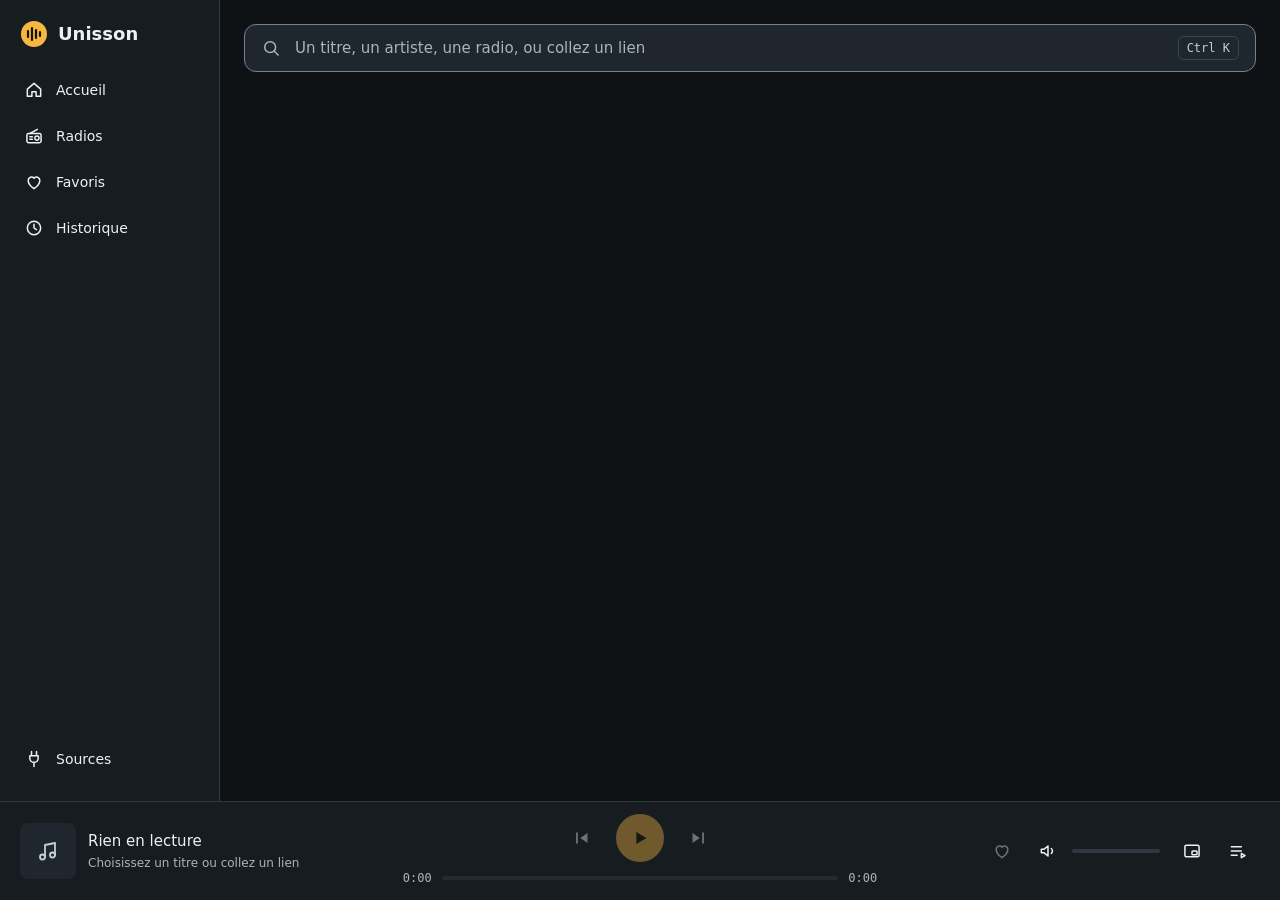
==== commit 0eccb520: "feat(app): light theme, keyboard shortcuts, and focus that survives redraws The interface gets a lig" ====
--- a/crates/unisson-app/ui/index.html
+++ b/crates/unisson-app/ui/index.html
@@ -5,6 +5,7 @@
 <meta name="viewport" content="width=device-width, initial-scale=1">
 <title>Unisson</title>
 <link rel="stylesheet" href="styles/app.css">
+<script type="module" src="js/theme.js"></script>
 <script type="module" src="js/main.js"></script>
 </head>
 <body>
--- a/crates/unisson-app/ui/styles/app.css
+++ b/crates/unisson-app/ui/styles/app.css
@@ -18,7 +18,17 @@
   --color-text: #EDF1F4;
   --color-text-soft: #C5CED6;
   --color-text-muted: #A9B4BF;
+  /* The edge of a control that has no fill of its own: a field, a chip,
+   * a switch that is off. It needs more contrast than a decorative line. */
+  --color-control: #74828F;
+  /* The knob of a switch, over `--color-control` or over the accent. */
+  --color-knob: #EDF1F4;
+  /* The accent comes in two roles. As a fill, under dark text, it is the
+   * same amber in both themes. As "ink" (text, icons, lines, the focus
+   * ring) it must stand out from the background, so the light theme uses a
+   * darker shade. */
   --color-accent: #F5B841;
+  --color-accent-ink: #F5B841;
   --color-on-accent: #1A1300;
   --color-live: #6FD3C7;
   --color-danger: #FF9B8A;
@@ -27,6 +37,7 @@
   --color-source-radio: #2F5D62;
   --color-source-local: #5A4A7A;
   --color-source-youtube: #7A4B3B;
+  --color-on-source: #E3E8EC;
 
   --font-text: "Ubuntu", "Noto Sans", "DejaVu Sans", sans-serif;
   --font-mono: "Ubuntu Mono", "DejaVu Sans Mono", monospace;
@@ -35,6 +46,45 @@
   --target: 44px;
   --radius: 8px;
   --sidebar-width: 220px;
+}
+
+/* The light theme. The `data-theme` attribute is set by `js/theme.js`,
+ * from the choice of the user or from the theme of the desktop. */
+:root[data-theme="light"] {
+  color-scheme: light;
+
+  --color-bg: #F4F5F7;
+  --color-panel: #EAEDF0;
+  --color-surface: #FFFFFF;
+  --color-hover: #DDE2E7;
+  --color-border: #D0D6DC;
+  --color-border-strong: #B4BDC6;
+  --color-control: #6B7785;
+  --color-knob: #FFFFFF;
+  --color-text: #14181C;
+  --color-text-soft: #2E363E;
+  --color-text-muted: #4A5560;
+  --color-accent: #F2B137;
+  --color-accent-ink: #7A4F00;
+  --color-on-accent: #1A1300;
+  --color-live: #0B6B63;
+  --color-danger: #A8261B;
+
+  --color-source-radio: #BFE0DD;
+  --color-source-local: #D6CCEE;
+  --color-source-youtube: #EFCFC2;
+  --color-on-source: #2E363E;
+}
+
+/* A desktop set to high contrast: the quiet lines and the quiet texts
+ * speak up. Each value follows the theme in use. */
+@media (prefers-contrast: more) {
+  :root,
+  :root[data-theme="light"] {
+    --color-border: var(--color-control);
+    --color-border-strong: var(--color-text-soft);
+    --color-text-muted: var(--color-text-soft);
+  }
 }
 
 /* ---------- Base ---------- */
@@ -81,7 +131,7 @@
 }
 
 :focus-visible {
-  outline: 2px solid var(--color-accent);
+  outline: 2px solid var(--color-accent-ink);
   outline-offset: 2px;
 }
 
@@ -137,7 +187,7 @@
   flex: none;
   height: 32px;
   padding: 0 12px;
-  border: 1px solid var(--color-border-strong);
+  border: 1px solid var(--color-control);
   border-radius: var(--radius);
   background: transparent;
 }
@@ -157,7 +207,7 @@
   border: 1px solid var(--color-border-strong);
   border-radius: 5px;
   color: var(--color-text-soft);
-  font-size: 11px;
+  font-size: 12px;
   font-weight: 500;
   letter-spacing: 0.04em;
   text-transform: uppercase;
@@ -253,7 +303,7 @@
 .nav-heading {
   padding: 0 12px 6px;
   color: var(--color-text-muted);
-  font-size: 11px;
+  font-size: 12px;
   font-weight: 500;
   letter-spacing: 0.08em;
   text-transform: uppercase;
@@ -270,7 +320,7 @@
 }
 
 .nav-item[aria-current="page"] .icon {
-  color: var(--color-accent);
+  color: var(--color-accent-ink);
 }
 
 /* ---------- Content ---------- */
@@ -292,13 +342,13 @@
   height: 48px;
   padding: 0 16px;
   background: var(--color-surface);
-  border: 1px solid var(--color-border);
+  border: 1px solid var(--color-control);
   border-radius: 12px;
   color: var(--color-text-muted);
 }
 
 .search:focus-within {
-  border-color: var(--color-accent);
+  border-color: var(--color-accent-ink);
 }
 
 .search input {
@@ -376,7 +426,7 @@
   padding: 4px 0;
   border: 0;
   background: transparent;
-  color: var(--color-accent);
+  color: var(--color-accent-ink);
   font-size: 13px;
 }
 
@@ -414,7 +464,7 @@
 }
 
 .tile[aria-current="true"] {
-  border-color: var(--color-accent);
+  border-color: var(--color-accent-ink);
 }
 
 .tile-band {
@@ -423,6 +473,7 @@
   height: 76px;
   padding: 8px;
   background: var(--color-source-local);
+  color: var(--color-on-source);
 }
 
 .tile[data-source="radio"] .tile-band {
@@ -438,7 +489,8 @@
   padding: 2px 7px;
   border-radius: 5px;
   background: var(--color-bg);
-  font-size: 11px;
+  color: var(--color-text-soft);
+  font-size: 12px;
   font-weight: 500;
   letter-spacing: 0.04em;
   text-transform: uppercase;
@@ -498,7 +550,7 @@
 }
 
 .chip[aria-current="true"] {
-  border-color: var(--color-accent);
+  border-color: var(--color-accent-ink);
 }
 
 .chip-title {
@@ -541,7 +593,7 @@
 }
 
 .row[aria-current="true"] .row-title {
-  color: var(--color-accent);
+  color: var(--color-accent-ink);
 }
 
 .row-play {
@@ -617,6 +669,7 @@
   height: 72px;
   border-radius: 10px;
   background: var(--color-source-radio);
+  color: var(--color-on-source);
 }
 
 .live-card-cover .icon {
@@ -663,7 +716,7 @@
 
 .row[aria-current="true"] .station-name,
 .row[aria-current="true"] .row-play {
-  color: var(--color-accent);
+  color: var(--color-accent-ink);
 }
 
 .station-detail {
@@ -679,8 +732,8 @@
 }
 
 .favorite-button[aria-pressed="true"] .icon {
-  fill: var(--color-accent);
-  stroke: var(--color-accent);
+  fill: var(--color-accent-ink);
+  stroke: var(--color-accent-ink);
 }
 
 .inline-form {
@@ -695,7 +748,7 @@
   min-width: 0;
   height: var(--target);
   padding: 0 12px;
-  border: 1px solid var(--color-border);
+  border: 1px solid var(--color-control);
   border-radius: var(--radius);
   background: var(--color-surface);
   color: var(--color-text);
@@ -703,6 +756,12 @@
   -webkit-user-select: text;
 }
 
+/* A field beside its label: it keeps its own width. */
+.field-compact {
+  flex: none;
+  width: 240px;
+}
+
 .field-wide {
   flex: 3 1 240px;
 }
@@ -740,7 +799,7 @@
 .filter-chip {
   height: 36px;
   padding: 0 14px;
-  border: 1px solid var(--color-border-strong);
+  border: 1px solid var(--color-control);
   border-radius: 18px;
   background: transparent;
   color: var(--color-text-soft);
@@ -808,7 +867,7 @@
 
 .group-title {
   color: var(--color-text-muted);
-  font-size: 11px;
+  font-size: 12px;
   font-weight: 500;
   letter-spacing: 0.08em;
   text-transform: uppercase;
@@ -816,7 +875,7 @@
 
 .row[data-selected] {
   background: var(--color-surface);
-  box-shadow: inset 3px 0 0 var(--color-accent);
+  box-shadow: inset 3px 0 0 var(--color-accent-ink);
 }
 
 .best {
@@ -827,7 +886,7 @@
 }
 
 .best[data-selected] {
-  border-color: var(--color-accent);
+  border-color: var(--color-accent-ink);
   box-shadow: none;
 }
 
@@ -1040,6 +1099,32 @@
   min-height: 48px;
 }
 
+.shortcut-group + .shortcut-group {
+  margin-top: 16px;
+}
+
+.shortcut-group .group-title {
+  margin: 0;
+}
+
+.shortcut-list {
+  display: grid;
+  /* The same first column in every group, so the texts line up. */
+  grid-template-columns: 210px 1fr;
+  gap: 10px 20px;
+  align-items: center;
+  margin: 8px 0 0;
+}
+
+.shortcut-list dt,
+.shortcut-list dd {
+  margin: 0;
+}
+
+.shortcut-list dd {
+  color: var(--color-text-soft);
+}
+
 /* ---------- Queue ---------- */
 
 .queue {
@@ -1091,12 +1176,12 @@
 .queue-current .icon {
   width: 16px;
   height: 16px;
-  color: var(--color-accent);
+  color: var(--color-accent-ink);
   stroke-width: 2.4;
 }
 
 .queue-current .queue-title {
-  color: var(--color-accent);
+  color: var(--color-accent-ink);
   font-weight: 500;
 }
 
@@ -1195,7 +1280,7 @@
   padding: 3px;
   border: 0;
   border-radius: 13px;
-  background: var(--color-border-strong);
+  background: var(--color-control);
   transition: background 0.15s;
 }
 
@@ -1203,7 +1288,7 @@
   width: 20px;
   height: 20px;
   border-radius: 50%;
-  background: var(--color-text);
+  background: var(--color-knob);
   transition: transform 0.15s;
 }
 
@@ -1218,7 +1303,7 @@
 
 .toggle-button[aria-pressed="true"] {
   background: var(--color-hover);
-  color: var(--color-accent);
+  color: var(--color-accent-ink);
 }
 
 /* A window too narrow for three columns: the panel covers the content. */
@@ -1296,6 +1381,12 @@
   overflow: hidden;
 }
 
+.cover[data-source="radio"],
+.cover[data-source="local"],
+.cover[data-source="youtube"] {
+  color: var(--color-on-source);
+}
+
 .cover[data-source="radio"] {
   background: var(--color-source-radio);
 }
@@ -1464,7 +1555,7 @@
 .slider {
   /* Set from JavaScript: how much of the track is filled, from 0% to 100%. */
   --fill: 0%;
-  --fill-color: var(--color-accent);
+  --fill-color: var(--color-accent-ink);
 
   flex: 1;
   min-width: 0;
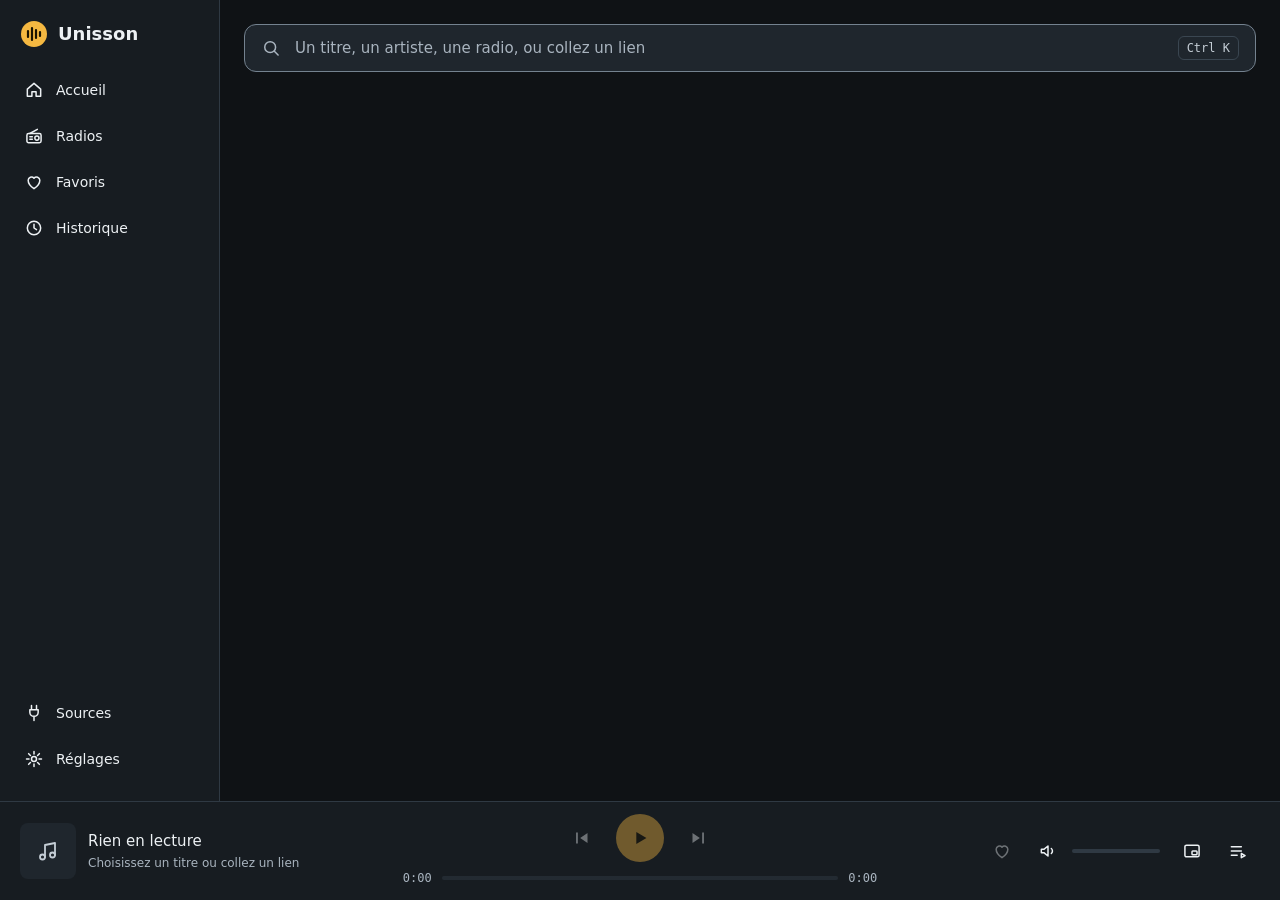
==== commit ffce8ef5: "feat(ui): rebuild the sources screen and give settings their own screen Sources now holds only the s" ====
--- a/crates/unisson-app/ui/index.html
+++ b/crates/unisson-app/ui/index.html
@@ -32,6 +32,14 @@
   <symbol id="icon-mini" viewBox="0 0 24 24"><rect x="3.5" y="5" width="17" height="14" rx="2"/><rect x="12" y="12" width="6" height="4.5" rx="1"/></symbol>
   <symbol id="icon-up" viewBox="0 0 24 24"><path d="M6 14l6-6 6 6"/></symbol>
   <symbol id="icon-down" viewBox="0 0 24 24"><path d="M6 10l6 6 6-6"/></symbol>
+  <symbol id="icon-right" viewBox="0 0 24 24"><path d="M10 6l6 6-6 6"/></symbol>
+  <symbol id="icon-settings" viewBox="0 0 24 24"><circle cx="12" cy="12" r="3"/><path d="M12 3v3M12 18v3M3 12h3M18 12h3M5.6 5.6l2.1 2.1M16.3 16.3l2.1 2.1M5.6 18.4l2.1-2.1M16.3 7.7l2.1-2.1"/></symbol>
+  <symbol id="icon-swap" viewBox="0 0 24 24"><path d="M7 7h12l-3-3M17 17H5l3 3"/></symbol>
+  <symbol id="icon-check" viewBox="0 0 24 24"><path d="M5 12l5 5 9-10"/></symbol>
+  <symbol id="icon-alert" viewBox="0 0 24 24"><path d="M12 3.5l9 15.5H3z"/><path d="M12 10v4M12 16.8v.2"/></symbol>
+  <symbol id="icon-copy" viewBox="0 0 24 24"><rect x="8" y="8" width="12" height="12" rx="2"/><path d="M16 8V5a1 1 0 0 0-1-1H5a1 1 0 0 0-1 1v10a1 1 0 0 0 1 1h3"/></symbol>
+  <symbol id="icon-external" viewBox="0 0 24 24"><path d="M14 4h6v6M20 4l-9 9M18 14v5a1 1 0 0 1-1 1H5a1 1 0 0 1-1-1V7a1 1 0 0 1 1-1h5"/></symbol>
+  <symbol id="icon-keyboard" viewBox="0 0 24 24"><rect x="2.5" y="6" width="19" height="12" rx="2"/><path d="M6.5 10h.01M10 10h.01M14 10h.01M17.5 10h.01M7.5 14h9"/></symbol>
   <!-- Filled icons. -->
   <symbol id="icon-play" viewBox="0 0 24 24"><path d="M8 5.5v13l11-6.5z"/></symbol>
   <symbol id="icon-pause" viewBox="0 0 24 24"><path d="M7 5h3.5v14H7zM13.5 5H17v14h-3.5z"/></symbol>
@@ -41,38 +49,42 @@
 
 <div class="app">
 
-  <nav class="sidebar" aria-label="Navigation principale">
+  <nav class="sidebar" aria-label="Navigation principale" data-i18n-attrs="aria-label:shell.mainNavigation">
     <div class="brand">
       <svg width="28" height="28" viewBox="0 0 28 28" aria-hidden="true"><circle cx="14" cy="14" r="13" fill="#F5B841"/><path d="M8 17v-6M12 20V8M16 18v-8M20 16v-4" stroke="#1A1300" stroke-width="2.2" stroke-linecap="round"/></svg>
       <span class="brand-name">Unisson</span>
     </div>
 
     <div class="nav-group">
-      <button class="nav-item" type="button" data-view="home" title="Accueil">
-        <svg class="icon" aria-hidden="true"><use href="#icon-home"/></svg><span class="nav-label">Accueil</span>
-      </button>
-      <button class="nav-item" type="button" data-view="radios" title="Radios">
-        <svg class="icon" aria-hidden="true"><use href="#icon-radio"/></svg><span class="nav-label">Radios</span>
-      </button>
-      <button class="nav-item" type="button" data-view="favorites" title="Favoris">
-        <svg class="icon" aria-hidden="true"><use href="#icon-heart"/></svg><span class="nav-label">Favoris</span>
-      </button>
-      <button class="nav-item" type="button" data-view="history" title="Historique">
-        <svg class="icon" aria-hidden="true"><use href="#icon-history"/></svg><span class="nav-label">Historique</span>
+      <button class="nav-item" type="button" data-view="home" title="Accueil" data-i18n-attrs="title:shell.navHome">
+        <svg class="icon" aria-hidden="true"><use href="#icon-home"/></svg><span class="nav-label" data-i18n="shell.navHome">Accueil</span>
+      </button>
+      <button class="nav-item" type="button" data-view="radios" title="Radios" data-i18n-attrs="title:shell.navRadios">
+        <svg class="icon" aria-hidden="true"><use href="#icon-radio"/></svg><span class="nav-label" data-i18n="shell.navRadios">Radios</span>
+      </button>
+      <button class="nav-item" type="button" data-view="favorites" title="Favoris" data-i18n-attrs="title:shell.navFavorites">
+        <svg class="icon" aria-hidden="true"><use href="#icon-heart"/></svg><span class="nav-label" data-i18n="shell.navFavorites">Favoris</span>
+      </button>
+      <button class="nav-item" type="button" data-view="history" title="Historique" data-i18n-attrs="title:shell.navHistory">
+        <svg class="icon" aria-hidden="true"><use href="#icon-history"/></svg><span class="nav-label" data-i18n="shell.navHistory">Historique</span>
       </button>
     </div>
 
     <div class="nav-group" id="playlists-nav" hidden>
-      <div class="nav-heading">Mes listes</div>
+      <div class="nav-heading" data-i18n="shell.myPlaylists">Mes listes</div>
       <div class="nav-group" id="playlists-list"></div>
-      <button class="nav-item nav-item-soft" id="playlist-new" type="button" title="Nouvelle liste">
-        <svg class="icon" aria-hidden="true"><use href="#icon-plus"/></svg><span class="nav-label">Nouvelle liste</span>
+      <button class="nav-item nav-item-soft" id="playlist-new" type="button" title="Nouvelle liste"
+        data-i18n-attrs="title:shell.newPlaylist">
+        <svg class="icon" aria-hidden="true"><use href="#icon-plus"/></svg><span class="nav-label" data-i18n="shell.newPlaylist">Nouvelle liste</span>
       </button>
     </div>
 
     <div class="nav-group nav-group-end">
-      <button class="nav-item" type="button" data-view="sources" title="Sources">
-        <svg class="icon" aria-hidden="true"><use href="#icon-sources"/></svg><span class="nav-label">Sources</span><span class="nav-count" id="sources-count"></span>
+      <button class="nav-item" type="button" data-view="sources" title="Sources" data-i18n-attrs="title:shell.navSources">
+        <svg class="icon" aria-hidden="true"><use href="#icon-sources"/></svg><span class="nav-label" data-i18n="shell.navSources">Sources</span><span class="nav-count" id="sources-count"></span>
+      </button>
+      <button class="nav-item" type="button" data-view="settings" title="Réglages" data-i18n-attrs="title:shell.navSettings">
+        <svg class="icon" aria-hidden="true"><use href="#icon-settings"/></svg><span class="nav-label" data-i18n="shell.navSettings">Réglages</span>
       </button>
     </div>
   </nav>
@@ -82,16 +94,17 @@
       <svg class="icon" aria-hidden="true"><use href="#icon-search"/></svg>
       <input id="search-input" type="search" autocomplete="off" spellcheck="false"
         aria-label="Rechercher dans toutes les sources"
-        placeholder="Un titre, un artiste, une radio, ou collez un lien">
+        placeholder="Un titre, un artiste, une radio, ou collez un lien"
+        data-i18n-attrs="aria-label:shell.searchLabel, placeholder:shell.searchPlaceholder">
       <kbd>Ctrl K</kbd>
     </form>
     <div class="view" id="view" tabindex="-1"></div>
   </main>
 
-  <aside class="queue" id="queue" aria-label="File d'attente" hidden>
+  <aside class="queue" id="queue" aria-label="File d'attente" data-i18n-attrs="aria-label:shell.queueTitle" hidden>
     <div class="queue-head">
-      <h2 class="section-title">File d'attente</h2>
-      <button class="text-button" id="queue-clear" type="button">Vider</button>
+      <h2 class="section-title" data-i18n="shell.queueTitle">File d'attente</h2>
+      <button class="text-button" id="queue-clear" type="button" data-i18n="common.clear">Vider</button>
     </div>
     <div class="queue-body" id="queue-body"></div>
     <div class="queue-fallback" id="queue-fallback"></div>
@@ -100,67 +113,90 @@
   <div class="notice" id="notice" role="status" aria-live="polite" hidden>
     <span class="notice-text" id="notice-text"></span>
     <button class="text-button" id="notice-action" type="button" hidden></button>
-    <button class="icon-button" id="notice-close" type="button" aria-label="Fermer le message">
+    <button class="icon-button" id="notice-close" type="button" aria-label="Fermer le message"
+      data-i18n-attrs="aria-label:shell.closeNotice">
       <svg class="icon" aria-hidden="true"><use href="#icon-close"/></svg>
     </button>
   </div>
 
-  <footer class="player" aria-label="Lecteur">
+  <footer class="player" aria-label="Lecteur" data-i18n-attrs="aria-label:shell.player">
     <div class="player-media">
       <div class="cover" id="player-cover" data-source="none">
         <svg class="icon" aria-hidden="true"><use id="player-cover-icon" href="#icon-note"/></svg>
-        <img id="player-cover-image" alt="" hidden>
+        <img id="player-cover-image" alt="" referrerpolicy="no-referrer" hidden>
       </div>
       <div class="player-text">
-        <div class="player-title" id="player-title">Rien en lecture</div>
-        <div class="player-subtitle" id="player-subtitle">Choisissez un titre ou collez un lien</div>
-      </div>
-      <span class="badge" id="player-source" hidden></span>
+        <div class="player-title" id="player-title" data-i18n="shell.nothingPlaying">Rien en lecture</div>
+        <div class="player-subtitle" id="player-subtitle" data-i18n="shell.nothingPlayingHint">Choisissez un titre ou collez un lien</div>
+      </div>
+      <span class="player-source">
+        <span class="badge" id="player-source" hidden></span>
+        <span class="player-route" id="player-route" hidden>
+          <svg class="icon" aria-hidden="true"><use href="#icon-swap"/></svg><span data-i18n="shell.spotifyViaApp">par l'appli Spotify</span>
+        </span>
+      </span>
     </div>
 
     <div class="player-center">
       <div class="transport">
-        <button class="icon-button" id="player-previous" type="button" aria-label="Titre précédent" disabled>
+        <button class="icon-button" id="player-previous" type="button" aria-label="Titre précédent"
+          data-i18n-attrs="aria-label:shell.previousTrack" disabled>
           <svg class="icon icon-filled" aria-hidden="true"><use href="#icon-previous"/></svg>
         </button>
-        <button class="play-button" id="player-toggle" type="button" aria-label="Lire" disabled>
+        <button class="play-button" id="player-toggle" type="button" aria-label="Lire"
+          data-i18n-attrs="aria-label:shell.play" disabled>
           <svg class="icon icon-filled" aria-hidden="true"><use id="player-toggle-icon" href="#icon-play"/></svg>
           <span class="spinner" aria-hidden="true"></span>
         </button>
-        <button class="icon-button" id="player-next" type="button" aria-label="Titre suivant" disabled>
+        <button class="icon-button" id="player-next" type="button" aria-label="Titre suivant"
+          data-i18n-attrs="aria-label:shell.nextTrack" disabled>
           <svg class="icon icon-filled" aria-hidden="true"><use href="#icon-next"/></svg>
         </button>
       </div>
       <div class="progress" id="player-progress">
         <span class="time" id="player-position">0:00</span>
         <input class="slider" id="player-seek" type="range" min="0" max="0" step="1000" value="0"
-          aria-label="Position dans le titre" disabled>
+          aria-label="Position dans le titre" data-i18n-attrs="aria-label:shell.seekLabel" disabled>
         <span class="time" id="player-duration">0:00</span>
       </div>
-      <div class="live" id="player-live" hidden><span class="live-dot" aria-hidden="true"></span>En direct</div>
+      <div class="live" id="player-live" hidden><span class="live-dot" aria-hidden="true"></span><span data-i18n="common.live">En direct</span></div>
     </div>
 
     <div class="player-tools">
       <button class="icon-button favorite-button" id="player-favorite" type="button"
-        aria-label="Ajouter aux favoris" title="Ajouter aux favoris" aria-pressed="false" disabled>
+        aria-label="Ajouter aux favoris" title="Ajouter aux favoris" aria-pressed="false"
+        data-i18n-attrs="aria-label:shell.addToFavorites, title:shell.addToFavorites" disabled>
         <svg class="icon" aria-hidden="true"><use href="#icon-heart"/></svg>
       </button>
-      <button class="icon-button" id="player-mute" type="button" aria-label="Couper le son" aria-pressed="false">
+      <button class="icon-button" id="player-mute" type="button" aria-label="Couper le son" aria-pressed="false"
+        data-i18n-attrs="aria-label:shell.mute">
         <svg class="icon" aria-hidden="true"><use id="player-mute-icon" href="#icon-volume"/></svg>
       </button>
       <input class="slider slider-volume" id="player-volume" type="range" min="0" max="100" step="1" value="100"
-        aria-label="Volume">
+        aria-label="Volume" data-i18n-attrs="aria-label:shell.volume">
       <button class="icon-button" id="player-mini" type="button"
-        aria-label="Réduire en mini-lecteur" title="Réduire en mini-lecteur">
+        aria-label="Réduire en mini-lecteur" title="Réduire en mini-lecteur"
+        data-i18n-attrs="aria-label:shell.showMini, title:shell.showMini">
         <svg class="icon" aria-hidden="true"><use href="#icon-mini"/></svg>
       </button>
       <button class="icon-button toggle-button" id="player-queue" type="button"
-        aria-label="File d'attente" title="File d'attente" aria-pressed="false" aria-controls="queue">
+        aria-label="File d'attente" title="File d'attente" aria-pressed="false" aria-controls="queue"
+        data-i18n-attrs="aria-label:shell.queueTitle, title:shell.queueTitle">
         <svg class="icon" aria-hidden="true"><use href="#icon-queue"/></svg>
       </button>
     </div>
   </footer>
 
 </div>
+<dialog class="dialog" id="shortcuts-dialog" aria-labelledby="shortcuts-title">
+  <div class="dialog-head">
+    <h2 class="section-title" id="shortcuts-title" data-i18n="shell.shortcutsTitle">Raccourcis clavier</h2>
+    <button class="icon-button" id="shortcuts-close" type="button" aria-label="Fermer" data-i18n-attrs="aria-label:shell.closeDialog">
+      <svg class="icon" aria-hidden="true"><use href="#icon-close"/></svg>
+    </button>
+  </div>
+  <div class="dialog-body" id="shortcuts-body"></div>
+</dialog>
+
 </body>
 </html>
--- a/crates/unisson-app/ui/styles/app.css
+++ b/crates/unisson-app/ui/styles/app.css
@@ -32,11 +32,14 @@
   --color-on-accent: #1A1300;
   --color-live: #6FD3C7;
   --color-danger: #FF9B8A;
+  /* Behind a message about something that stopped. */
+  --color-danger-soft: #2A1E1C;
 
   /* One color per source, used behind covers without a picture. */
   --color-source-radio: #2F5D62;
   --color-source-local: #5A4A7A;
   --color-source-youtube: #7A4B3B;
+  --color-source-spotify: #3E6B3A;
   --color-on-source: #E3E8EC;
 
   --font-text: "Ubuntu", "Noto Sans", "DejaVu Sans", sans-serif;
@@ -69,10 +72,12 @@
   --color-on-accent: #1A1300;
   --color-live: #0B6B63;
   --color-danger: #A8261B;
+  --color-danger-soft: #FBE9E6;
 
   --color-source-radio: #BFE0DD;
   --color-source-local: #D6CCEE;
   --color-source-youtube: #EFCFC2;
+  --color-source-spotify: #CBE6C4;
   --color-on-source: #2E363E;
 }
 
@@ -85,6 +90,25 @@
     --color-border-strong: var(--color-text-soft);
     --color-text-muted: var(--color-text-soft);
   }
+}
+
+/* Scrollbars: thin, in the colors of the theme, and with a width that is
+ * known, so that a layout can leave room for them. */
+::-webkit-scrollbar {
+  width: 10px;
+  height: 10px;
+}
+
+::-webkit-scrollbar-thumb {
+  border: 2px solid transparent;
+  border-radius: 5px;
+  background: var(--color-control);
+  background-clip: content-box;
+}
+
+::-webkit-scrollbar-track,
+::-webkit-scrollbar-corner {
+  background: transparent;
 }
 
 /* ---------- Base ---------- */
@@ -185,11 +209,20 @@
 
 .text-button {
   flex: none;
+  display: inline-flex;
+  align-items: center;
+  justify-content: center;
+  gap: 6px;
   height: 32px;
   padding: 0 12px;
   border: 1px solid var(--color-control);
   border-radius: var(--radius);
   background: transparent;
+}
+
+.text-button .icon {
+  width: 16px;
+  height: 16px;
 }
 
 .text-button:hover {
@@ -331,7 +364,9 @@
   flex-direction: column;
   gap: 24px;
   min-height: 0;
-  padding: 24px 24px 0;
+  /* The margin around the content. A narrow window makes it smaller. */
+  --content-margin: 24px;
+  padding: var(--content-margin) var(--content-margin) 0;
 }
 
 .search {
@@ -389,8 +424,14 @@
   flex-direction: column;
   gap: 24px;
   min-height: 0;
+  /* The view reaches the edge of the window, and keeps a margin of its own
+   * there. The scrollbar sits in that margin, not over the content: the
+   * 10 px of the scrollbar and the padding make the margin of the other
+   * sides. */
+  margin-right: calc(-1 * var(--content-margin));
+  padding-right: calc(var(--content-margin) - 10px);
   padding-bottom: 24px;
-  overflow-y: auto;
+  overflow-y: scroll;
   outline: 0;
 }
 
@@ -482,6 +523,10 @@
 
 .tile[data-source="youtube"] .tile-band {
   background: var(--color-source-youtube);
+}
+
+.tile[data-source="spotify"] .tile-band {
+  background: var(--color-source-spotify);
 }
 
 .tile-badge {
@@ -1056,6 +1101,291 @@
   border-top: 1px solid var(--color-border);
 }
 
+/* The title of a view, with a sentence under it. */
+.view-head {
+  display: flex;
+  flex-direction: column;
+  gap: 6px;
+}
+
+/* A line of a card: a label, what it says, and its actions. */
+.card-row {
+  display: flex;
+  flex-wrap: wrap;
+  align-items: flex-start;
+  gap: 8px 16px;
+}
+
+.card-row-label {
+  flex: none;
+  width: 72px;
+  padding-top: 6px;
+  color: var(--color-text-muted);
+  font-size: 13px;
+}
+
+.card-row-value {
+  flex: 1 1 220px;
+  display: flex;
+  flex-direction: column;
+  align-items: flex-start;
+  gap: 4px;
+  padding-top: 5px;
+  min-width: 0;
+}
+
+.card-row-title {
+  display: inline-flex;
+  align-items: center;
+  gap: 8px;
+}
+
+.card-row-text {
+  color: var(--color-text-soft);
+  font-size: 13px;
+}
+
+.card-row-actions {
+  display: flex;
+  flex-wrap: wrap;
+  gap: 8px;
+}
+
+/* A short state, with an icon and words: the color is never alone. */
+.status-chip {
+  display: inline-flex;
+  align-items: center;
+  gap: 6px;
+  min-height: 24px;
+  padding: 2px 10px;
+  border: 1px solid currentColor;
+  border-radius: 12px;
+  font-size: 12px;
+  font-weight: 500;
+}
+
+.status-chip .icon {
+  width: 14px;
+  height: 14px;
+}
+
+.status-chip[data-tone="ok"] {
+  color: var(--color-live);
+}
+
+.status-chip[data-tone="info"] {
+  border-color: var(--color-text-soft);
+  background: var(--color-hover);
+  color: var(--color-text);
+}
+
+.status-chip[data-tone="error"] {
+  color: var(--color-danger);
+}
+
+.station-detail[data-tone="ok"] {
+  color: var(--color-live);
+}
+
+/* A section that opens: a heading button, then what it holds. */
+.expander {
+  display: flex;
+  flex-direction: column;
+  border: 1px solid var(--color-border);
+  border-radius: 10px;
+  background: var(--color-panel);
+}
+
+.expander-head {
+  display: flex;
+  align-items: center;
+  gap: 12px;
+  min-height: var(--target);
+  padding: 8px 14px;
+  border: 0;
+  border-radius: 10px;
+  background: transparent;
+  text-align: left;
+}
+
+.expander-head:hover {
+  background: var(--color-hover);
+}
+
+.expander-body {
+  display: flex;
+  flex-direction: column;
+  gap: 14px;
+  padding: 4px 14px 16px 44px;
+}
+
+/* Numbered steps to follow, such as setting up an account. */
+.steps {
+  display: flex;
+  flex-direction: column;
+  gap: 16px;
+  margin: 0;
+  padding: 0;
+  list-style: none;
+}
+
+.step {
+  display: flex;
+  gap: 12px;
+}
+
+.step-number {
+  flex: none;
+  display: flex;
+  align-items: center;
+  justify-content: center;
+  width: 24px;
+  height: 24px;
+  border: 1px solid var(--color-control);
+  border-radius: 50%;
+  color: var(--color-text-soft);
+  font-size: 12px;
+}
+
+.step-content {
+  flex: 1;
+  display: flex;
+  flex-direction: column;
+  gap: 6px;
+  min-width: 0;
+}
+
+.code-box {
+  padding: 6px 10px;
+  border: 1px solid var(--color-border-strong);
+  border-radius: 6px;
+  background: var(--color-bg);
+  font-family: var(--font-mono);
+  font-size: 13px;
+  overflow-wrap: anywhere;
+  user-select: text;
+  -webkit-user-select: text;
+}
+
+/* A state of the whole screen that needs attention. */
+.banner {
+  display: flex;
+  align-items: center;
+  gap: 12px;
+  padding: 10px 12px 10px 16px;
+  border: 1px solid var(--color-danger);
+  border-radius: 10px;
+  background: var(--color-danger-soft);
+}
+
+.banner > .icon {
+  color: var(--color-danger);
+}
+
+.banner-text {
+  flex: 1;
+}
+
+/* Waiting for something outside the window, such as a browser. */
+.spinner {
+  flex: none;
+  width: 14px;
+  height: 14px;
+  border: 2px solid var(--color-border-strong);
+  border-top-color: var(--color-accent-ink);
+  border-radius: 50%;
+  animation: spin 1s linear infinite;
+}
+
+@keyframes spin {
+  to {
+    transform: rotate(360deg);
+  }
+}
+
+/* Read by screen readers only. */
+.visually-hidden {
+  position: absolute;
+  width: 1px;
+  height: 1px;
+  margin: -1px;
+  padding: 0;
+  overflow: hidden;
+  clip-path: inset(50%);
+  white-space: nowrap;
+  border: 0;
+}
+
+/* Settings grouped in one framed list, one line each. */
+.boxed-list {
+  display: flex;
+  flex-direction: column;
+  border: 1px solid var(--color-border);
+  border-radius: 12px;
+  background: var(--color-surface);
+}
+
+.boxed-list > .setting-row {
+  padding: 10px 16px;
+}
+
+.boxed-list > .setting-row + .setting-row {
+  border-top: 1px solid var(--color-border);
+}
+
+.setting-row.setting-row-stack {
+  flex-direction: column;
+  align-items: stretch;
+}
+
+/* A choice among a few, all in sight: one click each. */
+.segmented {
+  display: flex;
+  flex: none;
+  border: 1px solid var(--color-control);
+  border-radius: var(--radius);
+  overflow: hidden;
+}
+
+.segment {
+  min-height: 36px;
+  padding: 0 14px;
+  border: 0;
+  background: transparent;
+}
+
+.segment + .segment {
+  border-left: 1px solid var(--color-control);
+}
+
+.segment[aria-checked="true"] {
+  background: var(--color-hover);
+  color: var(--color-accent-ink);
+  font-weight: 500;
+}
+
+/* The help window of the keyboard shortcuts. */
+.dialog {
+  width: min(640px, calc(100vw - 32px));
+  max-height: calc(100vh - 64px);
+  padding: 24px;
+  border: 1px solid var(--color-border-strong);
+  border-radius: 14px;
+  background: var(--color-surface);
+  color: var(--color-text);
+}
+
+.dialog::backdrop {
+  background: rgb(0 0 0 / 0.6);
+}
+
+.dialog-head {
+  display: flex;
+  align-items: center;
+  justify-content: space-between;
+  margin-bottom: 16px;
+}
+
 .path {
   font-family: var(--font-mono);
   font-size: 13px;
@@ -1334,7 +1664,8 @@
 }
 
 .notice[data-tone="error"] .notice-text::before {
-  content: "Erreur. ";
+  /* The word "Error", in the language of the interface: see notice.js. */
+  content: attr(data-prefix);
   color: var(--color-danger);
   font-weight: 500;
 }
@@ -1365,6 +1696,29 @@
   align-items: center;
   gap: 12px;
   min-width: 0;
+}
+
+.player-source {
+  flex: none;
+  display: flex;
+  flex-direction: column;
+  align-items: flex-start;
+  gap: 4px;
+}
+
+/* A Spotify track that plays in the official application. */
+.player-route {
+  display: inline-flex;
+  align-items: center;
+  gap: 4px;
+  color: var(--color-text-soft);
+  font-size: 11px;
+  white-space: nowrap;
+}
+
+.player-route .icon {
+  width: 12px;
+  height: 12px;
 }
 
 .cover {
@@ -1383,7 +1737,8 @@
 
 .cover[data-source="radio"],
 .cover[data-source="local"],
-.cover[data-source="youtube"] {
+.cover[data-source="youtube"],
+.cover[data-source="spotify"] {
   color: var(--color-on-source);
 }
 
@@ -1397,6 +1752,10 @@
 
 .cover[data-source="youtube"] {
   background: var(--color-source-youtube);
+}
+
+.cover[data-source="spotify"] {
+  background: var(--color-source-spotify);
 }
 
 .cover .icon {
@@ -1631,7 +1990,7 @@
   }
 
   .content {
-    padding: 16px 16px 0;
+    --content-margin: 16px;
   }
 
   .search kbd {
@@ -1648,7 +2007,8 @@
     flex-basis: 150px;
   }
 
-  .player-media .badge {
+  .player-media .badge,
+  .player-route {
     display: none;
   }
 
